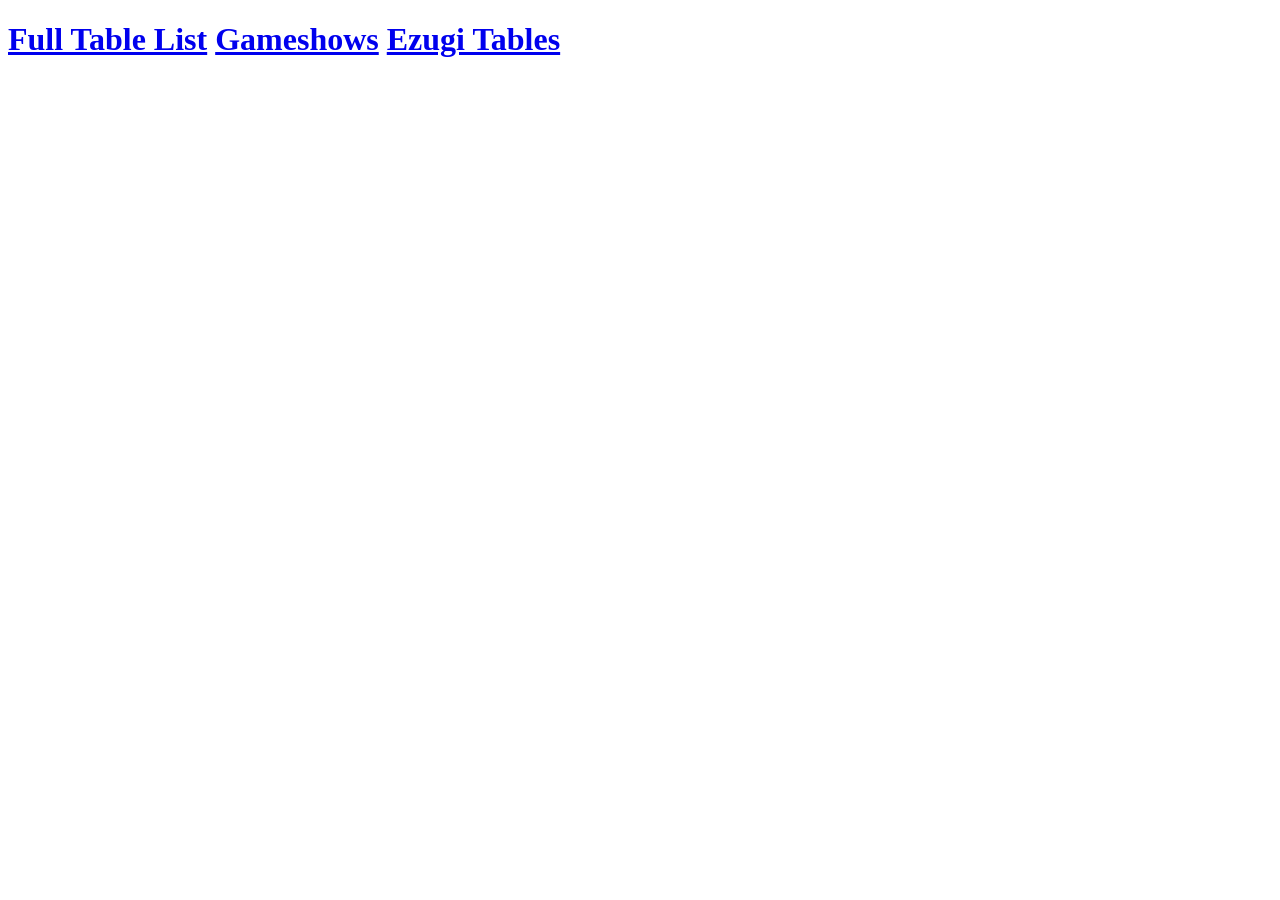
==== index.html @ b7cdb1cd "implented basic indedx file" ====
<!DOCTYPE html>
<html>

	<head>
		<title>Table Streams</title>
	</head>

	<body>
		<h1 class="title"><a class="subtitle" href="FullTableList.html">Full Table List</a> <a href="Gameshows.html" class="subtitle">Gameshows</a> <a class="subtitle" href="EzugiTables.html">Ezugi Tables</a></h1>
	</body>

</html>
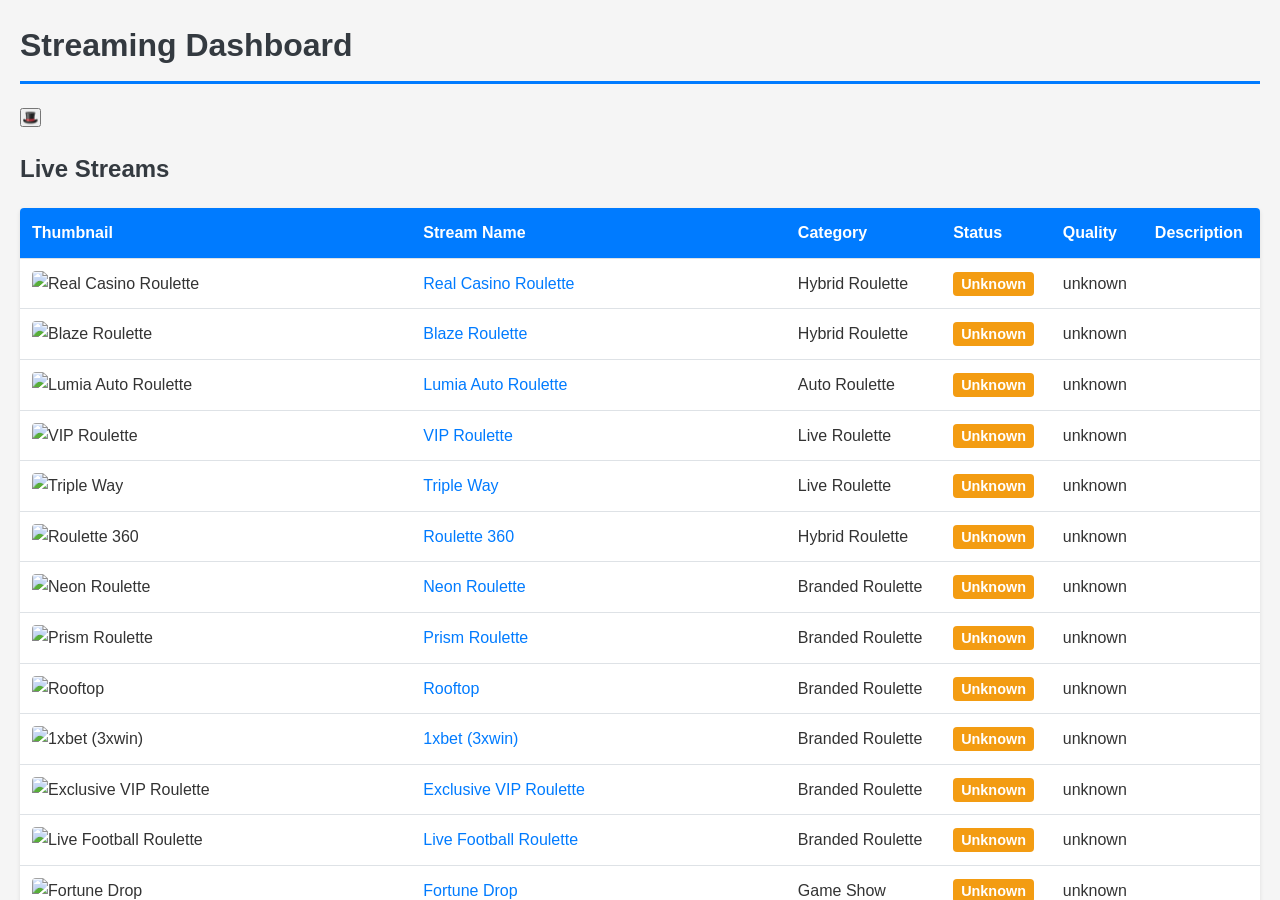
==== commit 8af9e195: "Stream Search Dashboard v2.4: fuzzy search, live status, preset pages" ====
--- a/index.html
+++ b/index.html
@@ -1,12 +1,10 @@
 <!DOCTYPE html>
 <html>
-
-	<head>
-		<title>Table Streams</title>
-	</head>
-
-	<body>
-		<h1 class="title"><a class="subtitle" href="FullTableList.html">Full Table List</a> <a href="Gameshows.html" class="subtitle">Gameshows</a> <a class="subtitle" href="EzugiTables.html">Ezugi Tables</a></h1>
-	</body>
-
-</html>
+<head>
+    <title>Streaming Dashboard</title>
+    <meta http-equiv="refresh" content="0;url=dashboard.html">
+</head>
+<body>
+    <p>Redirecting to dashboard...</p>
+</body>
+</html>
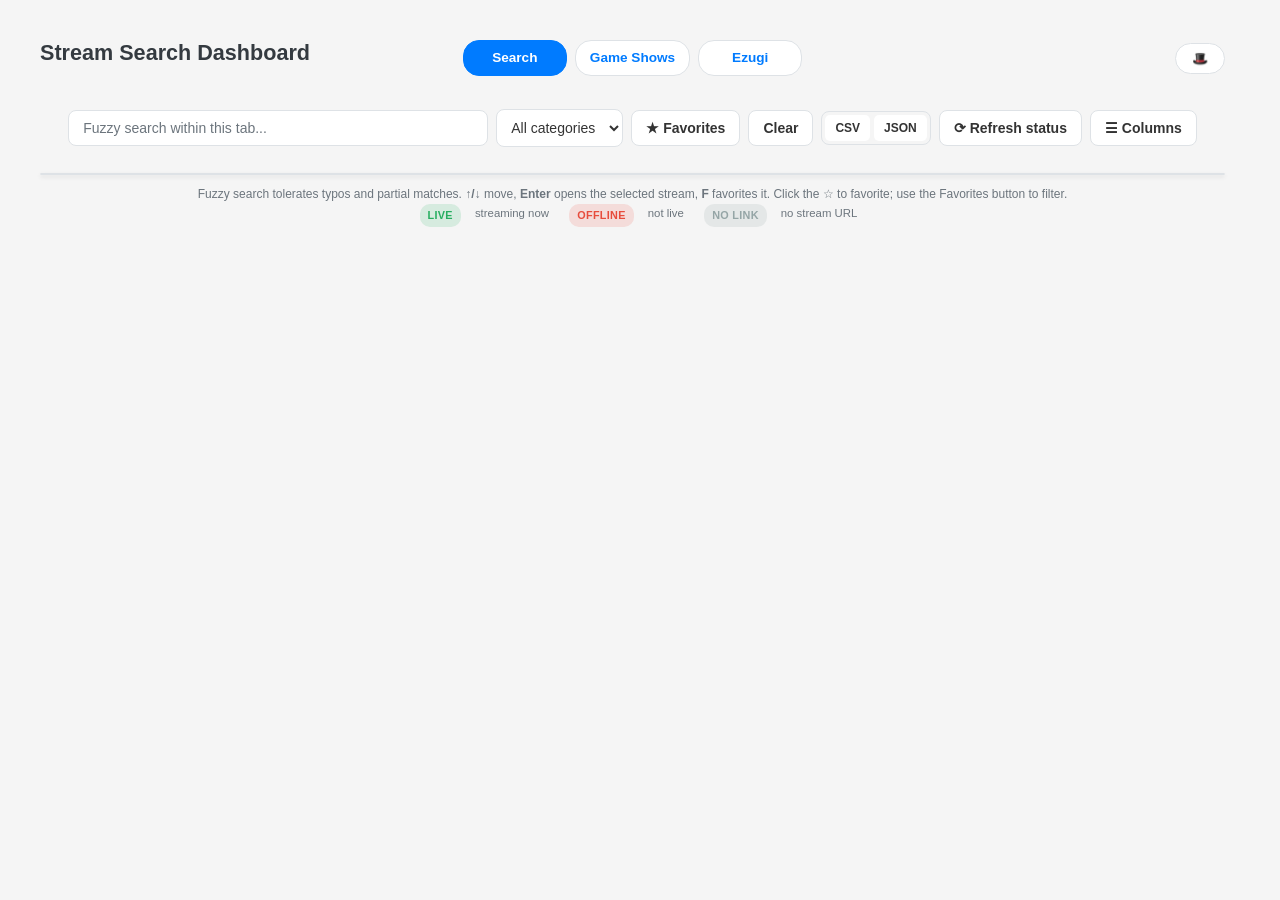
==== commit 823b2a52: "Point root index at search-dashboard.html (current page)" ====
--- a/index.html
+++ b/index.html
@@ -2,9 +2,9 @@
 <html>
 <head>
     <title>Streaming Dashboard</title>
-    <meta http-equiv="refresh" content="0;url=dashboard.html">
+    <meta http-equiv="refresh" content="0;url=search-dashboard.html">
 </head>
 <body>
-    <p>Redirecting to dashboard...</p>
+    <p>Redirecting to search dashboard...</p>
 </body>
 </html>
